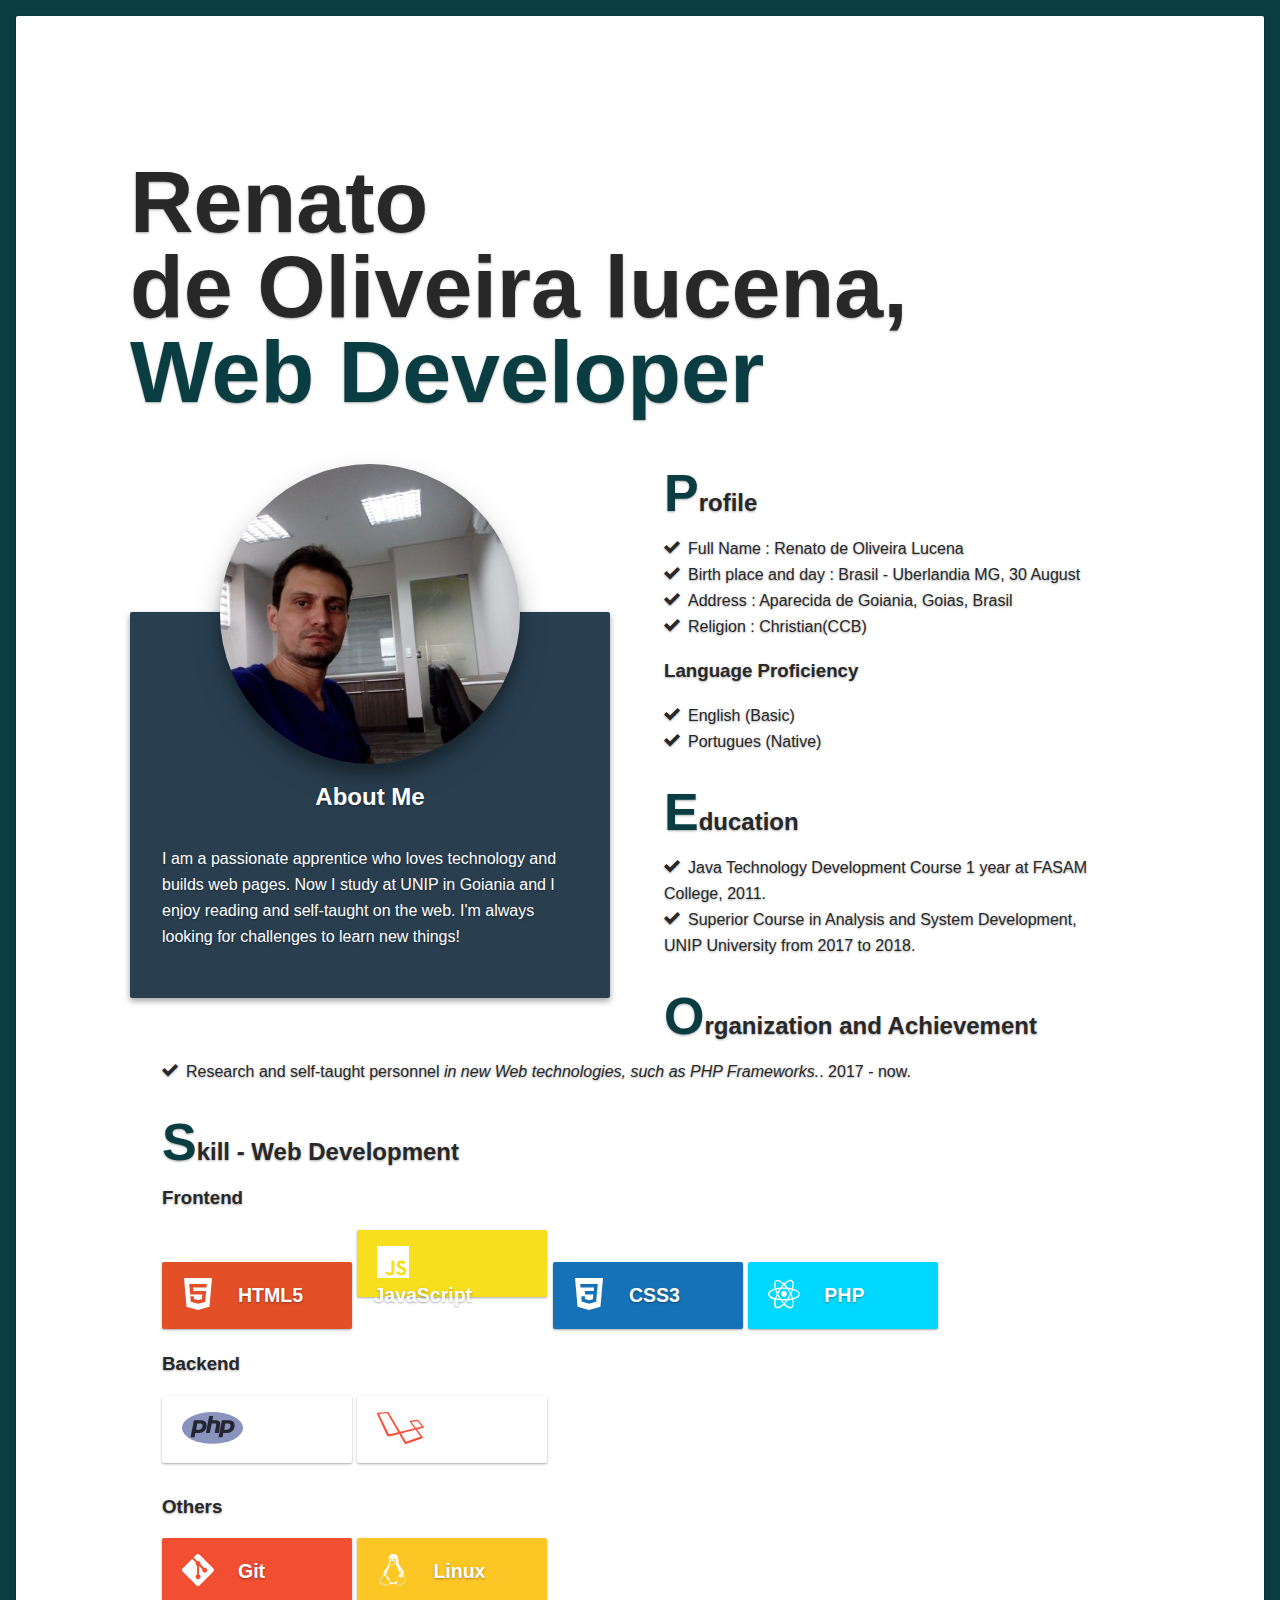
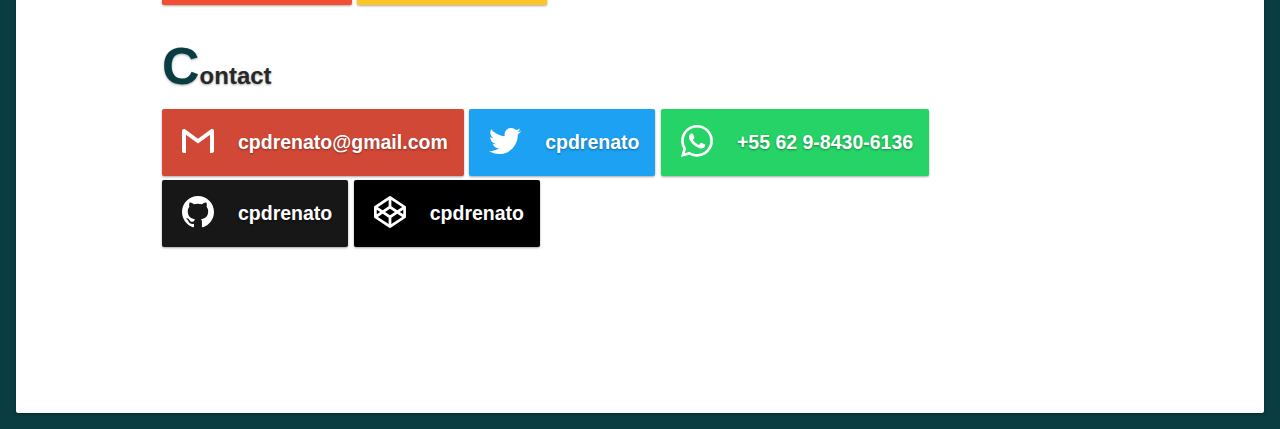
==== cv/index.html @ c7847b15 "cv" ====
<!DOCTYPE html>
<html>

  <head>
    <meta charset="utf-8">
    <meta name="viewport"
      content="width=device-width, initial-scale=1.0">
    <title>Renato de Oliveira Lucena</title>
    <link rel="stylesheet"
      href="style/style.css">
    <link rel="stylesheet"
      href="style/ceklis.css">
  </head>

  <body>

    <header>
      <h1>Renato</h1>
      <h1>de Oliveira lucena,</h1>
      <h1>Web Developer</h1>
    </header>

    <main>
      <div class="kiri">
        <img src="images/pic.jpg"
          alt="Agung TA's Picture">
        <h2>About Me</h2>
        <p>I am a passionate apprentice who loves technology and builds web pages. Now I study at UNIP in Goiania and I enjoy reading and self-taught on the web. I'm always looking for challenges to learn new things!
</p>

      </div>

      <div class="kanan">

        <div class="profil">
          <h2>Profile</h2>

          <ul>
            <li><span class="icon-checkmark"></span>Full Name : Renato de Oliveira Lucena</li>
            <li><span class="icon-checkmark"></span>Birth place and day : Brasil - Uberlandia MG, 30 August</li>
            <li><span class="icon-checkmark"></span>Address : Aparecida de Goiania, Goias, Brasil</li>
            <li><span class="icon-checkmark"></span>Religion : Christian(CCB)</li>
          </ul>

          <h3>Language Proficiency</h3>
          <ul>
            <li><span class="icon-checkmark"></span>English (Basic)</li>
            <li><span class="icon-checkmark"></span>Portugues (Native)</li>
            
          </ul>
        </div>

        <div class="pendidikan">

          <h2>Education</h2>

          <ul>
            <li><span class="icon-checkmark"></span>Java Technology Development Course 1 year at FASAM College, 2011.</li>
            <li><span class="icon-checkmark"></span>Superior Course in Analysis and System Development, UNIP University from 2017 to 2018.</li>
           <!-- <li><span class="icon-checkmark"></span>Bachelor  Informatika, Universitas ----. 2015 - now.</li>-->
          </ul>

        </div>

        <div class="orgAchv">
          <h2>Organization and Achievement</h2>

          <ul>
            <li><span class="icon-checkmark"></span>Research and self-taught personnel  <i>in new Web technologies, such as PHP Frameworks.</i>. 2017 - now.</li>
            
          </ul>

        </div>

        <div class="skill">

          <h2>Skill - Web Development</h2>

          <h3>Frontend</h3>
          <ul>
            <li style="background-color:#E34F26"><svg viewBox="0 0 14 16"
                xmlns="http://www.w3.org/2000/svg"
                fill-rule="evenodd"
                clip-rule="evenodd"
                stroke-linejoin="round"
                stroke-miterlimit="1.414"><path d="M0 0h14l-1.273 14.375L6.984 16l-5.71-1.625L0 0zm4.687 6.5l-.155-1.812 6.706.002.154-1.748-8.784-.002.465 5.34h6.084l-.217 2.284L7 11.1l-1.97-.54-.125-1.406h-1.74l.22 2.78L7 12.9l3.586-.962.496-5.438H4.687z"/></svg>
              <h2>HTML5</h2></li>
            <li style="background-color:#F7DF1E"><svg width="16"
                height="16"
                viewBox="0 0 16 16"
                xmlns="http://www.w3.org/2000/svg"><path d="M0 0h16v16H0V0zm14.69 12.184c-.117-.73-.593-1.343-2.003-1.915-.49-.23-1.035-.39-1.198-.76-.06-.22-.07-.34-.03-.47.1-.43.61-.56 1.01-.44.26.08.5.28.65.6.69-.45.69-.45 1.17-.75-.18-.28-.27-.4-.39-.52-.42-.47-.98-.71-1.89-.69l-.47.06c-.45.11-.88.35-1.14.67-.76.86-.54 2.36.38 2.98.91.68 2.24.83 2.41 1.47.16.78-.58 1.03-1.31.94-.54-.12-.84-.39-1.17-.89l-1.22.7c.14.32.3.46.54.74 1.16 1.17 4.06 1.11 4.58-.67.02-.06.16-.47.05-1.1zM8.7 7.354H7.202c0 1.292-.006 2.576-.006 3.87 0 .822.042 1.576-.092 1.807-.22.46-.786.4-1.044.32-.264-.13-.398-.31-.553-.57-.042-.07-.074-.13-.085-.13l-1.217.75c.203.42.5.78.883 1.01.57.34 1.336.45 2.138.27.522-.15.972-.46 1.207-.94.34-.62.268-1.38.265-2.23.008-1.37 0-2.74 0-4.12z" fill-rule="evenodd"/></svg>
              <h2>JavaScript</h2></li>
            <li style="background-color:#1572b6"><svg xmlns="http://www.w3.org/2000/svg"
                width="16"
                height="16"
                viewBox="0 0 16 16"><path fill-rule="evenodd" d="M1 0h14l-1.273 14.375L7.984 16l-5.71-1.625L1 0zm11.393 2.942L3.608 2.94l.142 1.748 6.75.001-.17 1.811H5.903l.159 1.716h4.122l-.244 2.348L8 11.1l-1.97-.539-.125-1.407h-1.74l.194 2.57L8 12.859l3.582-1.02.811-8.897z"/></svg>
              <h2>CSS3</h2></li>
            <li style="background-color:#00D8FF"><svg viewBox="0 0 16 16"
                xmlns="http://www.w3.org/2000/svg"
                fill-rule="evenodd"
                clip-rule="evenodd"
                stroke-linejoin="round"
                stroke-miterlimit="1.414"><path d="M8.007 2.65l.007-.008c.333-.32.685-.62 1.062-.887.148-.105.3-.205.457-.3.136-.08.275-.155.417-.224.11-.05.22-.1.333-.14.1-.04.205-.07.31-.1.16-.04.322-.08.487-.09h.182c.047 0 .094 0 .14.01.1.01.2.03.297.06.08.03.16.06.24.1.05.03.09.06.14.09.08.06.15.12.21.19.05.07.11.13.15.2.1.16.18.33.24.5.02.05.03.1.05.16.02.07.03.14.05.21.02.09.03.18.05.27l.03.34c.01.14.01.29.01.44 0 .19-.01.38-.03.57-.03.24-.06.47-.1.7-.03.14-.05.28-.08.42l-.06.24.13.04c.24.07.47.15.71.24.18.07.37.15.55.24.16.08.32.16.47.25.17.1.33.2.48.32.13.1.26.21.38.32.09.09.17.18.25.28.06.08.12.17.17.26.07.13.12.26.16.4.02.08.03.17.03.26 0 .05 0 .11-.01.17-.01.09-.03.19-.06.28-.02.09-.06.17-.1.25-.09.17-.2.33-.33.48-.04.05-.08.09-.12.13-.06.06-.11.11-.17.16-.07.06-.15.13-.23.18-.1.08-.2.15-.3.21-.13.09-.27.17-.41.24-.18.09-.35.18-.53.26-.18.08-.36.15-.55.22-.16.06-.32.11-.48.16l-.05.02c.02.08.04.16.05.24.02.12.05.24.07.36.04.24.08.49.1.73.01.19.02.38.02.56 0 .15-.01.3-.02.44-.01.12-.02.23-.04.35-.02.09-.03.19-.05.28l-.06.22c-.04.12-.09.25-.14.37-.05.09-.1.19-.16.28-.06.09-.13.17-.21.25-.09.09-.19.16-.29.22-.08.04-.17.08-.25.1-.14.04-.28.06-.42.068-.19.006-.38-.02-.57-.06-.12-.027-.23-.06-.34-.1-.13-.04-.25-.094-.37-.15-.15-.066-.29-.14-.43-.22-.16-.09-.32-.19-.47-.3-.39-.27-.76-.58-1.1-.91l-.08.07c-.16.15-.32.29-.48.43-.17.13-.34.26-.52.39-.16.11-.32.21-.49.31-.16.09-.33.17-.49.24-.12.05-.24.1-.36.14-.12.036-.23.07-.35.09-.19.04-.37.06-.56.056-.15 0-.3-.02-.44-.07-.09-.024-.18-.06-.26-.11-.06-.03-.11-.07-.16-.11-.04-.03-.07-.06-.1-.09-.03-.02-.05-.04-.07-.07-.14-.15-.25-.32-.33-.51l-.03-.09c-.01-.04-.03-.08-.04-.11-.02-.05-.03-.11-.05-.16-.02-.07-.03-.13-.05-.2-.02-.09-.04-.174-.05-.263-.01-.11-.03-.23-.03-.34-.01-.15-.01-.29-.01-.44 0-.19.01-.38.03-.56.02-.24.06-.47.1-.71l.12-.57-.2-.06c-.24-.073-.47-.16-.7-.25-.16-.06-.31-.13-.47-.21-.14-.07-.28-.14-.42-.23-.18-.1-.347-.21-.508-.33-.13-.1-.26-.21-.39-.33C.56 9.2.47 9.1.39 9 .32 8.91.257 8.817.2 8.718c-.05-.09-.09-.186-.126-.284C.064 8.39.05 8.344.04 8.3.015 8.208.002 8.113 0 8.018c0-.06.002-.12.008-.178.006-.044.013-.09.023-.133L.06 7.6c.064-.21.175-.406.31-.58.018-.026.037-.05.057-.074.026-.032.053-.063.08-.093.038-.042.077-.082.118-.122l.17-.15c.075-.06.15-.12.228-.18.1-.07.204-.14.31-.21.13-.08.266-.16.404-.23.176-.09.356-.17.54-.25.33-.14.668-.25 1.012-.35l.08-.02c-.05-.21-.1-.42-.14-.63-.04-.22-.08-.45-.1-.68-.02-.18-.03-.36-.04-.55-.01-.14 0-.29 0-.44 0-.11.01-.22.03-.33.01-.09.02-.18.04-.27.01-.07.03-.14.05-.21.01-.05.03-.11.05-.16l.04-.1c.01-.03.02-.06.04-.09.08-.18.18-.36.32-.51.03-.03.06-.06.1-.09.03-.03.06-.05.09-.08.04-.03.09-.06.14-.09.08-.04.16-.08.25-.1.1-.03.2-.05.3-.06.03 0 .06-.01.09-.01h.15l.11.01c.16.02.32.05.48.09.1.03.21.06.31.1.11.04.21.09.32.14.16.08.31.16.46.25.16.1.32.2.48.31.18.13.36.27.54.42.14.12.27.24.41.36l.09.09zm4.007 8.198c-.117.027-.235.053-.353.076-.27.055-.54.102-.81.142-.29.042-.58.077-.88.105-.04.01-.08.01-.12.02-.18.27-.38.54-.58.79-.21.28-.43.55-.66.8l-.1.11c.3.29.61.56.95.8.14.1.28.19.42.28.12.08.25.14.38.21.11.05.22.1.34.14.09.03.18.06.28.08.08.02.16.04.24.04.07.01.14.01.2.01.1 0 .21-.02.3-.06l.08-.04c.06-.03.11-.08.15-.13.06-.07.11-.15.16-.23.02-.02.03-.05.05-.08l.05-.12c.02-.05.04-.1.05-.16.02-.07.04-.13.05-.2.02-.09.03-.18.05-.27.02-.09.02-.19.03-.29.01-.22.01-.44-.01-.66-.01-.21-.04-.43-.07-.64-.03-.17-.06-.35-.1-.52l-.04-.17zm-7.993.03l-.06.29c-.07.332-.12.668-.15 1.007-.02.224-.02.45-.02.674.01.09.01.19.02.29.01.09.03.17.04.26.01.06.03.13.04.19.02.05.03.1.05.15.02.04.03.08.05.12l.05.09c.01.02.02.04.04.06l.03.05.03.04c.06.08.12.15.21.2l.06.03c.05.02.09.04.14.05.07.01.13.02.2.02s.14 0 .2-.01c.08-.01.16-.03.24-.04.1-.02.19-.05.28-.08.11-.04.21-.08.32-.13.15-.07.29-.14.42-.22.15-.09.3-.19.45-.29.15-.11.3-.22.44-.34.09-.07.17-.14.26-.22.07-.07.15-.13.22-.2l.03-.03-.17-.19c-.23-.26-.45-.53-.67-.8-.18-.23-.36-.47-.53-.71h-.06c-.31-.03-.62-.06-.92-.1-.28-.04-.56-.09-.84-.14l-.33-.07zm4.95.362c-.3.014-.61.02-.92.022-.29 0-.58-.004-.88-.015l-.1-.003.21.262c.2.246.4.486.61.72.05.057.1.114.16.17l.08-.09c.21-.237.41-.483.61-.735.08-.1.17-.21.25-.33zm.5-5.762c-.31-.024-.63-.04-.95-.048-.15-.004-.3-.006-.46-.007h-.07c-.15 0-.29.002-.44.006-.33 0-.66.02-.99.04-.19.28-.37.56-.55.85-.2.33-.39.67-.57 1.01-.11.21-.22.43-.33.65.12.24.24.48.37.71.19.35.39.69.59 1.03.17.26.34.53.51.78l.6.03c.29.01.57.01.86.01.49 0 .98-.02 1.46-.05.17-.25.33-.51.49-.76.35-.58.68-1.17.97-1.78-.1-.21-.2-.41-.31-.61-.14-.27-.29-.53-.44-.78-.21-.36-.43-.72-.67-1.07l-.04-.06zm-4.74 3.33c-.07.18-.15.366-.22.55-.11.285-.21.572-.3.86.17.04.35.072.52.102.25.044.51.08.76.112.07.01.14.017.21.024-.11-.173-.22-.348-.32-.524-.22-.368-.43-.744-.63-1.125zm6.57-.026c-.1.197-.21.39-.31.585-.12.216-.24.43-.37.644-.08.15-.17.29-.26.44l.15-.02c.25-.03.5-.07.74-.11.2-.03.41-.07.61-.12-.08-.27-.18-.54-.29-.81-.07-.2-.16-.4-.24-.59zm-7.74-2.8l-.22.066c-.24.075-.49.16-.72.258-.14.058-.28.12-.42.19-.15.073-.29.152-.44.24-.12.075-.25.158-.36.248-.09.066-.17.136-.25.212-.07.063-.13.13-.19.2-.04.055-.08.11-.12.17-.03.05-.06.1-.08.154-.03.073-.05.15-.05.23v.06c0 .088.03.176.06.257l.02.043.03.052.04.07.06.085.08.096c.03.04.07.078.1.115.05.046.09.09.14.134.06.05.11.097.17.143.08.06.16.12.24.176.1.07.2.14.31.2.14.08.28.15.42.22.17.08.35.16.52.23.16.06.31.12.46.16l.23.07.21-.63c.13-.35.26-.69.41-1.03l.18-.38-.17-.38c-.15-.34-.29-.7-.42-1.05-.07-.19-.14-.39-.2-.59zm8.91.01c-.05.172-.11.343-.17.513-.12.358-.26.712-.42 1.06l-.19.425.24.52c.15.325.28.654.4.987.07.172.13.346.18.52l.12-.036c.14-.04.27-.08.4-.13.27-.09.53-.2.78-.33.16-.07.31-.16.45-.25.13-.07.25-.16.37-.25.09-.06.17-.13.25-.21.07-.06.14-.14.2-.21.05-.05.09-.11.13-.17.03-.05.06-.1.08-.15.04-.07.06-.15.06-.24.01-.02.01-.04 0-.07 0-.05-.01-.11-.03-.16-.02-.07-.05-.13-.09-.19l-.03-.06-.05-.07c-.02-.03-.05-.06-.07-.09-.03-.03-.06-.07-.1-.11-.04-.04-.09-.08-.13-.12-.06-.05-.12-.1-.19-.15-.07-.06-.15-.11-.22-.16-.1-.07-.2-.13-.31-.19-.13-.07-.27-.14-.41-.2-.16-.08-.33-.14-.5-.21-.23-.09-.47-.16-.71-.23zM8 6.56c.79 0 1.43.64 1.43 1.43 0 .787-.64 1.427-1.43 1.427-.79 0-1.43-.64-1.43-1.428 0-.79.64-1.43 1.43-1.43zm2.336-.99c.176.274.345.554.508.837.15.262.298.527.44.795.085-.202.167-.406.245-.612.09-.253.18-.508.26-.766-.17-.04-.34-.075-.52-.107-.32-.06-.63-.108-.95-.148zm-4.67-.003c-.145.018-.288.038-.432.06-.245.037-.49.08-.733.13-.09.018-.19.038-.28.06.09.275.18.548.28.817.07.19.15.38.23.567.18-.34.37-.69.57-1.02.13-.2.25-.41.38-.61zm6.313-.402l.03-.133c.04-.174.07-.348.1-.524.04-.228.06-.46.08-.69.01-.225.02-.452.01-.678-.01-.102-.01-.205-.03-.306-.01-.09-.03-.177-.04-.264-.02-.068-.03-.135-.05-.2-.02-.05-.03-.1-.05-.15L12 2.104l-.037-.078c-.013-.024-.025-.048-.04-.07-.01-.02-.022-.04-.035-.058-.01-.013-.018-.027-.027-.04-.05-.08-.13-.15-.21-.2-.02-.017-.05-.03-.08-.04-.07-.03-.15-.044-.23-.05-.02 0-.04 0-.06-.002h-.02c-.02 0-.04 0-.07.003-.06 0-.12.01-.18.02-.07.01-.15.03-.22.05l-.27.09c-.1.04-.2.09-.31.14-.13.06-.25.14-.38.21-.13.08-.27.17-.4.27-.32.23-.62.49-.91.77l.13.14c.26.28.5.57.73.87.17.21.33.44.49.66l.41.04c.3.03.6.08.9.13.28.04.56.1.83.16zM7.53 3.137c-.015-.013-.03-.026-.043-.04-.13-.12-.262-.24-.4-.354-.15-.127-.307-.25-.468-.365-.15-.102-.29-.198-.44-.288-.13-.078-.27-.15-.4-.217-.1-.047-.2-.09-.3-.13-.09-.034-.19-.064-.28-.09-.07-.02-.14-.034-.21-.047-.07-.01-.13-.018-.19-.022l-.07-.002h-.01c-.02 0-.04 0-.06.002-.1.005-.2.023-.29.062-.03.013-.06.028-.09.046-.06.037-.11.084-.15.135-.06.07-.11.147-.15.228l-.04.084c-.02.03-.03.07-.04.11-.02.05-.04.09-.05.14-.01.06-.03.13-.04.19-.01.08-.03.16-.04.25-.01.09-.02.19-.02.29-.01.22 0 .44.01.66.02.34.08.68.15 1.02.02.11.05.22.07.33.1-.03.21-.05.31-.07.24-.05.49-.1.74-.13.27-.05.55-.08.82-.11l.25-.03c.16-.23.33-.45.5-.67.22-.28.45-.56.69-.82l.18-.2zm.478.488l-.163.18c-.214.24-.42.486-.618.738l-.17.22c.124-.007.247-.012.37-.015.16-.005.32-.007.48-.008h.116c.144 0 .288.002.432.005.165.004.33.01.494.017l-.16-.2c-.21-.272-.43-.538-.66-.794L8 3.625z"/></svg>
              <h2>PHP</h2></li>
            

          </ul>

          <h3>Backend</h3>
          <ul>
            <li><img src="images/php.svg"
                alt="Express"></li>
                <li><img src="images/laravel-1.svg"
                alt="MongoDB"></li>
            
          </ul>

          <h3>Others</h3>
          <ul>
            <li style="background-color:#F14E32"><svg viewBox="0 0 16 16"
                xmlns="http://www.w3.org/2000/svg"
                fill-rule="evenodd"
                clip-rule="evenodd"
                stroke-linejoin="round"
                stroke-miterlimit="1.414"><path d="M15.698 7.287L8.708.302C8.305-.1 7.652-.1 7.248.302L5.8 1.752l1.84 1.84c.43-.144.92-.047 1.26.294.344.343.44.838.292 1.267l1.774 1.773c.43-.148.925-.052 1.268.29.48.48.48 1.256 0 1.735-.48.48-1.256.48-1.735 0-.36-.36-.45-.89-.27-1.33L8.57 5.97v4.352c.117.057.227.134.325.23.475.48.475 1.255 0 1.734-.48.48-1.26.48-1.74 0s-.48-1.254 0-1.733c.12-.12.257-.21.403-.27V5.89c-.145-.06-.282-.148-.4-.267-.363-.363-.45-.895-.264-1.34l-1.81-1.816L.29 7.254c-.4.404-.4 1.056 0 1.46l6.992 6.984c.402.403 1.055.403 1.458 0l6.958-6.953c.403-.402.403-1.055 0-1.458" fill-rule="nonzero"/></svg>
              <h2>Git</h2></li>
            <li style="background-color: #FCC624">

              <svg xmlns="http://www.w3.org/2000/svg"
                viewBox="0 0 16 16"><path d="M8.337 0c-.103 0-.21.005-.32.014-2.818.222-2.07 3.205-2.112 4.199-.052.728-.2 1.303-.701 2.014-.59.7-1.418 1.833-1.81 3.013-.186.555-.274 1.123-.192 1.66-.026.023-.051.046-.074.09-.173.178-.3.4-.442.559-.133.133-.323.178-.531.267-.208.09-.438.179-.576.454a.89.89 0 0 0-.088.4c0 .133.019.268.037.357.038.267.077.487.025.647-.165.453-.186.764-.07.99.116.223.357.312.627.4.54.134 1.273.09 1.85.4.617.312 1.244.447 1.744.313a1.18 1.18 0 0 0 .806-.63c.391-.002.82-.179 1.506-.223.466-.038 1.05.177 1.719.133.017.089.042.133.076.222l.002.002c.26.52.742.755 1.256.715.514-.04 1.061-.357 1.504-.871.421-.51 1.122-.722 1.586-1.002.232-.133.419-.312.433-.568.015-.267-.133-.541-.476-.918v-.065l-.002-.002c-.113-.133-.167-.356-.225-.617-.057-.267-.121-.524-.328-.697h-.002c-.04-.036-.083-.045-.125-.09a.252.252 0 0 0-.127-.043c.287-.852.175-1.7-.115-2.463-.356-.94-.977-1.758-1.451-2.322-.53-.67-1.05-1.305-1.04-2.246.017-1.434.157-4.088-2.364-4.092zm.353 2.27h.008c.143 0 .265.041.39.132.128.09.22.222.293.356.07.172.105.306.11.482 0-.013.004-.026.004-.039v.069a.05.05 0 0 1-.002-.014L9.49 3.24a1.184 1.184 0 0 1-.1.471.633.633 0 0 1-.142.223c-.02-.01-.038-.02-.059-.028-.07-.03-.133-.043-.19-.088a.86.86 0 0 0-.146-.045c.033-.039.097-.088.121-.132a.779.779 0 0 0 .059-.268v-.012a.803.803 0 0 0-.04-.267c-.03-.09-.067-.134-.122-.223-.056-.044-.111-.088-.178-.088h-.01c-.062 0-.117.02-.174.088a.542.542 0 0 0-.138.223.788.788 0 0 0-.059.267v.012a1.44 1.44 0 0 0 .012.178c-.128-.045-.291-.09-.404-.135a1.102 1.102 0 0 1-.012-.133V3.27a1.189 1.189 0 0 1 .1-.512.73.73 0 0 1 .287-.356.653.653 0 0 1 .394-.132zm-1.975.039h.024c.095 0 .18.032.267.09a.918.918 0 0 1 .229.31c.06.133.093.267.102.445v.002c.004.09.003.134-.002.178v.053c-.02.005-.037.012-.055.017-.102.036-.183.089-.262.133a.725.725 0 0 0 .002-.178v-.01c-.008-.088-.026-.133-.055-.222a.41.41 0 0 0-.11-.178.17.17 0 0 0-.122-.043h-.014c-.048.004-.087.027-.125.088a.358.358 0 0 0-.08.18.651.651 0 0 0-.015.22v.01c.008.09.025.134.054.223.03.089.064.133.11.178a.224.224 0 0 0 .023.017c-.047.037-.078.046-.117.09-.025.018-.054.04-.088.045a1.804 1.804 0 0 1-.184-.268 1.182 1.182 0 0 1-.103-.445 1.157 1.157 0 0 1 .053-.445.945.945 0 0 1 .19-.356c.085-.089.173-.134.278-.134zm.914 1.138c.221 0 .488.043.81.266.196.133.349.179.702.312h.002c.17.09.27.177.319.266v-.088a.38.38 0 0 1 .01.313c-.082.207-.344.429-.71.562v.002c-.178.09-.334.222-.517.31-.184.09-.392.195-.674.178a.758.758 0 0 1-.299-.045 2.364 2.364 0 0 1-.215-.132c-.13-.09-.242-.222-.408-.31v-.003h-.002c-.267-.164-.411-.341-.457-.474-.046-.178-.003-.312.129-.4.149-.09.253-.18.322-.224.069-.049.095-.067.117-.087h.002V3.89c.112-.134.29-.312.559-.4.092-.024.195-.043.31-.044zm1.866 1.428c.24.945.799 2.317 1.158 2.982.191.356.57 1.106.734 2.016.104-.003.22.012.342.043.43-1.114-.364-2.311-.726-2.644-.147-.134-.155-.223-.082-.223.393.356.91 1.048 1.097 1.838.086.356.106.736.014 1.113.045.019.09.04.137.045.688.356.942.626.82 1.025v-.029c-.04-.002-.08 0-.12 0h-.009c.1-.311-.122-.55-.711-.816-.61-.267-1.097-.224-1.18.31-.005.029-.008.045-.011.09-.046.016-.093.035-.14.043-.286.178-.441.446-.528.791-.087.356-.113.771-.137 1.246v.002c-.015.222-.114.558-.213.9-1 .715-2.387 1.026-3.566.223a1.723 1.723 0 0 0-.268-.355.95.95 0 0 0-.184-.223c.121 0 .226-.02.31-.045a.409.409 0 0 0 .21-.223c.072-.178 0-.464-.23-.775s-.62-.663-1.192-1.014c-.42-.267-.657-.58-.767-.931-.11-.356-.095-.723-.01-1.096.163-.714.582-1.407.85-1.842.071-.044.024.09-.272.649-.265.501-.761 1.665-.082 2.57a5.408 5.408 0 0 1 .432-1.918c.376-.852 1.162-2.336 1.224-3.512.032.024.144.09.193.135.145.089.253.222.393.31.14.134.318.223.584.223.026.002.05.004.074.004.274 0 .486-.089.664-.178.194-.089.348-.223.494-.267H8.8c.31-.09.556-.268.696-.467zm1.457 5.973c.025.4.229.83.588.918.392.089.956-.222 1.195-.51l.14-.006c.21-.005.385.007.565.178l.002.002c.138.133.203.354.26.584.057.267.102.52.273.71.324.352.43.605.424.76l.002-.004v.012l-.002-.008c-.01.175-.124.265-.332.397-.42.267-1.164.474-1.639 1.047-.412.492-.914.76-1.357.795-.443.035-.825-.134-1.05-.6l-.003-.002c-.14-.267-.08-.683.037-1.127.118-.445.286-.897.309-1.265.024-.476.051-.89.13-1.21.08-.31.205-.531.427-.656l.03-.015zm-7.21.033h.007a.68.68 0 0 1 .105.008c.251.037.47.223.682.502l.607 1.109.002.002c.162.356.503.71.793 1.092.289.398.513.754.486 1.047v.004c-.038.495-.32.765-.75.863-.43.089-1.014.001-1.597-.31-.645-.357-1.412-.312-1.905-.401-.246-.044-.408-.134-.482-.268-.074-.133-.075-.4.082-.82v-.002l.002-.002c.078-.222.02-.502-.018-.746-.037-.267-.056-.472.028-.627.107-.222.265-.266.46-.355.196-.09.427-.135.61-.313h.002v-.002c.17-.178.297-.4.445-.558.126-.134.253-.223.442-.223zm4.773-6.05c-.29.134-.63.356-.992.356s-.647-.177-.853-.31c-.103-.09-.186-.179-.249-.223-.109-.09-.096-.223-.05-.223.074.01.086.09.133.134.064.044.144.133.241.222.194.134.453.311.778.311.323 0 .701-.177.932-.31.13-.09.297-.223.432-.312.104-.09.1-.178.186-.178.086.01.023.089-.098.222-.12.09-.307.223-.46.312zm-.722-1.056V3.76c-.004-.013.009-.028.02-.034.05-.028.12-.018.173.003.042 0 .107.045.1.09-.004.032-.056.044-.09.044-.036 0-.061-.028-.093-.045-.036-.012-.098-.006-.11-.044zm-.367 0c-.013.038-.075.032-.11.044-.032.017-.058.045-.093.045-.034 0-.087-.012-.091-.045-.006-.044.059-.089.1-.089.054-.02.123-.031.173-.003.012.006.024.02.02.034v.014z"/></svg>

              <h2>Linux</h2>
            </li>
            
          </ul>

        </div>

        <div class="kontak">
          <h2>Contact</h2>
          <ul>

            <a href="mailto:cpdrenato@gmail.com"
              target="_blank">
              <li style="background-color:#D14836"><svg width="16"
                  height="16"
                  viewBox="0 0 16 16"
                  xmlns="http://www.w3.org/2000/svg"><path d="M16 3v10c0 .567-.433 1-1 1h-1V4.925L8 9.233 2 4.925V14H1c-.567 0-1-.433-1-1V3c0-.283.108-.533.287-.712C.467 2.107.718 2 1 2h.333L8 6.833 14.667 2H15c.283 0 .533.108.713.288.179.179.287.429.287.712z" fill-rule="evenodd"/></svg>
                <h2>cpdrenato@gmail.com</h2></li>
            </a>

         <!--   <a href="https://fb.me/....."
              target="_blank">
              <li style="background-color:#3B5998"><svg viewBox="0 0 16 16"
                  xmlns="http://www.w3.org/2000/svg"
                  fill-rule="evenodd"
                  clip-rule="evenodd"
                  stroke-linejoin="round"
                  stroke-miterlimit="1.414"><path d="M15.117 0H.883C.395 0 0 .395 0 .883v14.234c0 .488.395.883.883.883h7.663V9.804H6.46V7.39h2.086V5.607c0-2.066 1.262-3.19 3.106-3.19.883 0 1.642.064 1.863.094v2.16h-1.28c-1 0-1.195.48-1.195 1.18v1.54h2.39l-.31 2.42h-2.08V16h4.077c.488 0 .883-.395.883-.883V.883C16 .395 15.605 0 15.117 0" fill-rule="nonzero"/></svg>
                <h2>Renato Lucena</h2></li>
            </a>-->

            <a href="https://twitter.com/cpdrenato"
              target="_blank">
              <li style="background-color:#1DA1F2"><svg viewBox="0 0 16 16"
                  xmlns="http://www.w3.org/2000/svg"
                  fill-rule="evenodd"
                  clip-rule="evenodd"
                  stroke-linejoin="round"
                  stroke-miterlimit="1.414"><path d="M16 3.038c-.59.26-1.22.437-1.885.517.677-.407 1.198-1.05 1.443-1.816-.634.37-1.337.64-2.085.79-.598-.64-1.45-1.04-2.396-1.04-1.812 0-3.282 1.47-3.282 3.28 0 .26.03.51.085.75-2.728-.13-5.147-1.44-6.766-3.42C.83 2.58.67 3.14.67 3.75c0 1.14.58 2.143 1.46 2.732-.538-.017-1.045-.165-1.487-.41v.04c0 1.59 1.13 2.918 2.633 3.22-.276.074-.566.114-.865.114-.21 0-.41-.02-.61-.058.42 1.304 1.63 2.253 3.07 2.28-1.12.88-2.54 1.404-4.07 1.404-.26 0-.52-.015-.78-.045 1.46.93 3.18 1.474 5.04 1.474 6.04 0 9.34-5 9.34-9.33 0-.14 0-.28-.01-.42.64-.46 1.2-1.04 1.64-1.7z" fill-rule="nonzero"/></svg>
                <h2>cpdrenato</h2></li>
            </a>


            <a href="https://api.whatsapp.com/send?phone=5562984306136"
              target="_blank">
              <li style="background-color:#25D366"><svg viewBox="0 0 16 16"
                  xmlns="http://www.w3.org/2000/svg"
                  fill-rule="evenodd"
                  clip-rule="evenodd"
                  stroke-linejoin="round"
                  stroke-miterlimit="1.414"><path d="M11.665 9.588c-.2-.1-1.177-.578-1.36-.644-.182-.067-.315-.1-.448.1-.132.197-.514.643-.63.775-.116.13-.232.14-.43.05-.2-.1-.842-.31-1.602-.99-.592-.53-.99-1.18-1.107-1.38-.116-.2-.013-.31.087-.41.09-.09.2-.23.3-.35.098-.12.13-.2.198-.33.066-.14.033-.25-.017-.35-.05-.1-.448-1.08-.614-1.47-.16-.39-.325-.34-.448-.34-.115-.01-.248-.01-.38-.01-.134 0-.35.05-.532.24-.182.2-.696.68-.696 1.65s.713 1.91.812 2.05c.1.13 1.404 2.13 3.4 2.99.476.2.846.32 1.136.42.476.15.91.13 1.253.08.383-.06 1.178-.48 1.344-.95.17-.47.17-.86.12-.95-.05-.09-.18-.14-.38-.23M8.04 14.5h-.01c-1.18 0-2.35-.32-3.37-.92l-.24-.143-2.5.65.67-2.43-.16-.25c-.66-1.05-1.01-2.26-1.01-3.506 0-3.63 2.97-6.59 6.628-6.59 1.77 0 3.43.69 4.68 1.94 1.25 1.24 1.94 2.9 1.94 4.66-.003 3.63-2.973 6.59-6.623 6.59M13.68 2.3C12.16.83 10.16 0 8.03 0 3.642 0 .07 3.556.067 7.928c0 1.397.366 2.76 1.063 3.964L0 16l4.223-1.102c1.164.63 2.474.964 3.807.965h.004c4.39 0 7.964-3.557 7.966-7.93 0-2.117-.827-4.11-2.33-5.608"/></svg>
                <h2>+55 62 9-8430-6136</h2></li>
            </a>

            <a href="https://github.com/cpdrenato"
              target="_blank">

              <li style="background-color:#181717"><svg viewBox="0 0 16 16"
                  xmlns="http://www.w3.org/2000/svg"
                  fill-rule="evenodd"
                  clip-rule="evenodd"
                  stroke-linejoin="round"
                  stroke-miterlimit="1.414"><path d="M8 0C3.58 0 0 3.582 0 8c0 3.535 2.292 6.533 5.47 7.59.4.075.547-.172.547-.385 0-.19-.007-.693-.01-1.36-2.226.483-2.695-1.073-2.695-1.073-.364-.924-.89-1.17-.89-1.17-.725-.496.056-.486.056-.486.803.056 1.225.824 1.225.824.714 1.223 1.873.87 2.33.665.072-.517.278-.87.507-1.07-1.777-.2-3.644-.888-3.644-3.953 0-.873.31-1.587.823-2.147-.09-.202-.36-1.015.07-2.117 0 0 .67-.215 2.2.82.64-.178 1.32-.266 2-.27.68.004 1.36.092 2 .27 1.52-1.035 2.19-.82 2.19-.82.43 1.102.16 1.915.08 2.117.51.56.82 1.274.82 2.147 0 3.073-1.87 3.75-3.65 3.947.28.24.54.73.54 1.48 0 1.07-.01 1.93-.01 2.19 0 .21.14.46.55.38C13.71 14.53 16 11.53 16 8c0-4.418-3.582-8-8-8"/></svg>
                <h2>cpdrenato</h2></li>
            </a>

           


            <a href="https://codepen.io/cpdrenato"
              target="_blank">
              <li style="background-color: #000">
                <svg viewBox="0 0 16 16"
                  xmlns="http://www.w3.org/2000/svg"
                  fill-rule="evenodd"
                  clip-rule="evenodd"
                  stroke-linejoin="round"
                  stroke-miterlimit="1.414"><path d="M15.988 5.443c-.004-.02-.007-.04-.012-.058l-.01-.033c-.006-.017-.012-.034-.02-.05-.003-.012-.01-.023-.014-.034l-.023-.045-.02-.032-.03-.04-.03-.03-.04-.03-.03-.02-.04-.03-.03-.02-.01-.01L8.38.12c-.23-.154-.53-.154-.76 0L.302 4.99.292 5l-.03.023-.04.032-.025.027-.034.037-.024.03-.03.04c-.01.01-.02.02-.02.03l-.03.04-.01.04c-.01.01-.01.03-.02.05l-.01.03c-.01.02-.01.04-.01.06v.03C0 5.5 0 5.53 0 5.56v4.875c0 .03.002.06.006.09l.007.03c.003.02.006.04.013.058l.01.033c.006.018.01.035.018.05l.015.033c0 .01.01.03.02.04l.02.03c.01.01.02.03.03.04l.02.03.03.03c.01.01.01.02.02.02l.04.03.03.02.01.01 7.31 4.88c.11.08.25.11.38.11s.26-.04.38-.12L15.68 11l.01-.01.03-.022.04-.03.03-.026.035-.037.024-.03.03-.04.02-.032.02-.046.01-.036.02-.05.01-.03.02-.05v-5c0-.03 0-.06-.01-.09l-.01-.03zM8 9.626L5.568 8 8 6.374 10.432 8 8 9.626zM7.312 5.18l-2.98 1.993-2.406-1.61 5.386-3.59V5.18zM3.095 8l-1.72 1.15v-2.3L3.095 8zm1.237.828l2.98 1.993v3.21l-5.386-3.59 2.406-1.61zm4.355 1.993l2.98-1.99 2.407 1.61-5.387 3.59v-3.2zM12.905 8l1.72-1.15v2.3L12.905 8zm-1.237-.827L8.688 5.18V1.97l5.386 3.59-2.406 1.61z" fill-rule="nonzero"/></svg>
                <h2>cpdrenato</h2>
              </li>
            </a>

          </ul>

        </div>

      </div>

    </main>

  </body>

</html>
---- cv/style/style.css ----
html {
  /*give border*/
  padding         : 16px;
  background-color: rgb(10, 61, 65);
}

body {
  background-color      : #fff;
  color                 : #282828;
  text-rendering        : optimizeLegibility;
  -webkit-font-smoothing: antialiased;
  font-smooth           : always;
  line-height           : 26px;
  margin                : 0;
  padding               : 114px;
  box-sizing            : border-box;

  box-shadow            : 0 1px 3px rgba(0,0,0,0.12), 0 1px 2px rgba(0,0,0,0.24);
  border-radius         : 2px;

  /*make effect on text so looks sharp/embossed*/
  text-shadow           : 0 1px 3px rgba(0,0,0,0.12), 0 1px 2px rgba(0,0,0,0.24);

}

* {
  font-family: -apple-system, BlinkMacSystemFont, 'Segoe UI', Roboto, Oxygen, Ubuntu, Cantarell, 'Open Sans', 'Helvetica Neue', sans-serif;
}

/*scroll*/
::-webkit-scrollbar {
  width     : 8px;
  background: #fff;
}

::-webkit-scrollbar-thumb {
  background: #293f50;
}

/*hero*/
header h1 {
  font-size: 88px;
}

header h1:last-child {
  color: rgb(10, 61, 65);
}

/*each h2 on right had spacing to the top except the first (inside 'profil' class)*/
.kanan div > h2 {
  margin-top: 44px;
}

.profil h2 {
  margin-top: 4px !important;
}

/*make different first letter on h2*/
.kanan div > h2::first-letter {
  font-size: 52px;
  color    : rgb(10, 61, 65);
}

/*all direct div under main*/
main > div {
  padding: 32px;
}

/*left box ( 'about me' )*/
.kiri {
  width          : 416px;
  float          : left;
  margin         : 168px 54px 54px 0;

  background     : #293f50;
  color          : #fff;

  box-shadow     : 0 3px 6px rgba(0,0,0,0.16), 0 3px 6px rgba(0,0,0,0.23);
  border-radius  : 2px;

  display        : flex;
  flex-direction : column;
  justify-content: center;
  align-items    : center;

}

/*profile picture*/
.kiri img {
  border-radius: 50%;
  width        : 300px;
  margin-top   : -180px;
  box-shadow   : 0 14px 28px rgba(0,0,0,0.25), 0 10px 10px rgba(0,0,0,0.22);
}

/*hyperlink on social contact icon */
a {
  text-decoration: none;
}

/*overwrite default of list*/
ul {
  list-style  : none;
  padding-left: 0;
}

/*container of svg and img on skill and contact*/

.kontak li,
.skill ul li {
  box-sizing   : border-box;
  display      : inline-block;
  font-size    : 13px;
  height       : 67px;
  margin       : 0 1px 4px 0;
  padding      : 16px 12px;
  text-align   : left;
  width        : 190px;

  box-shadow   : 0 1px 3px rgba(0,0,0,0.12), 0 1px 2px rgba(0,0,0,0.24);
  border-radius: 2px;
}

.kontak li {
  width: auto;
}

/*svg and img on skill and contact*/
li img,
svg {
  float  : left;
  height : 2rem;
  margin : -0.5rem 0 0;
  padding: .5rem 1.25rem 0 .5rem;
  width  : 2rem;
}

li img {
  width: auto;
}

circle,
ellipse,
path {
  fill: #FFF;
}

/*text beside svg icon*/
li h2 {
  color  : #FFF;
  display: inline-block;
  margin : 4px;
}

/*check icon*/
span {
  font-size     : 1rem;
  opacity       : 1;
  padding-right : 8px;
  text-transform: uppercase;
}

/*responsive*/
@media screen and (max-width: 800px) {
  header h1 {
    font-size: 72px;
  }

  .kontak li h2 {
    display: none;
    margin : 0;
  }

  .kontak li svg {
    margin : 0;
    padding: 0;
    width  : 2rem;
  }

  .kontak li {
    width        : 67px;
    border-radius: 50%;
    padding      : 17px;
    cursor       : pointer;
    margin       : 6px;
  }

  .kontak ul,
  .skill ul {
    list-style     : none;
    width          : 100%;
    padding-left   : 0;
    display        : flex;
    justify-content: center;
    align-items    : center;
    flex-direction : row;
    flex-wrap      : wrap;
  }
}
@media screen and (max-width: 700px) {
  body {
    padding: 0;
  }

  header h1 {
    font-size: 32px;
  }

  main > div {
    padding: 24px;
  }

  header {
    padding: 18px;
  }

  .kanan div > h2 {
    text-align: center;
  }

  .kanan div > h2::first-letter {
    font-size: 36px;
  }

  .kiri {
    width        : auto;
    float        : none;
    margin       : 0;
    border-radius: 0;
  }

  .kiri img {
    width : 70vw;
    margin: 0;
  }

}
---- cv/style/ceklis.css ----
@font-face {
  font-family: 'icomoon';
  src:  url('fonts/icomoon.eot?76nys8');
  src:  url('fonts/icomoon.eot?76nys8#iefix') format('embedded-opentype'),
    url('fonts/icomoon.ttf?76nys8') format('truetype'),
    url('fonts/icomoon.woff?76nys8') format('woff'),
    url('fonts/icomoon.svg?76nys8#icomoon') format('svg');
  font-weight: normal;
  font-style: normal;
}

[class^="icon-"], [class*=" icon-"] {
  /* use !important to prevent issues with browser extensions that change fonts */
  font-family: 'icomoon' !important;
  speak: none;
  font-style: normal;
  font-weight: normal;
  font-variant: normal;
  text-transform: none;
  line-height: 1;

  /* Better Font Rendering =========== */
  -webkit-font-smoothing: antialiased;
  -moz-osx-font-smoothing: grayscale;
}

.icon-checkmark:before {
  content: "\ea10";
}
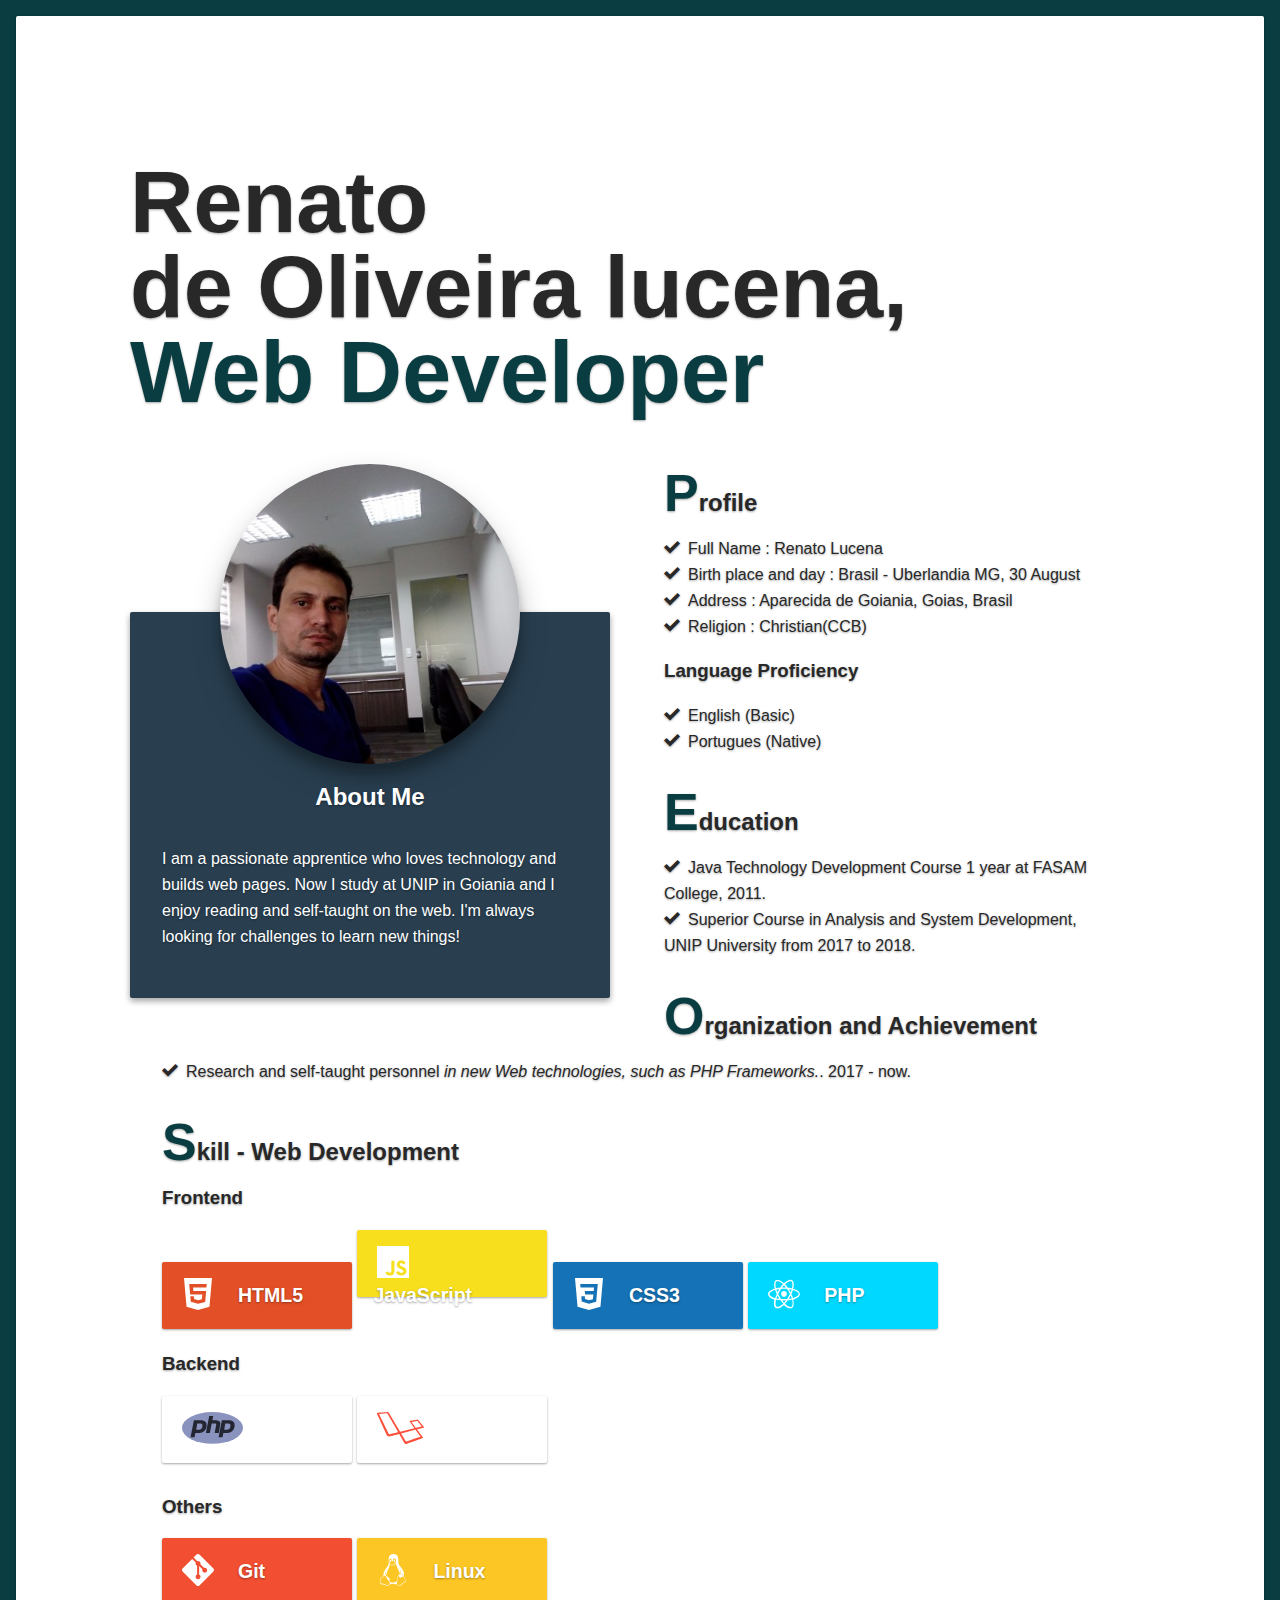
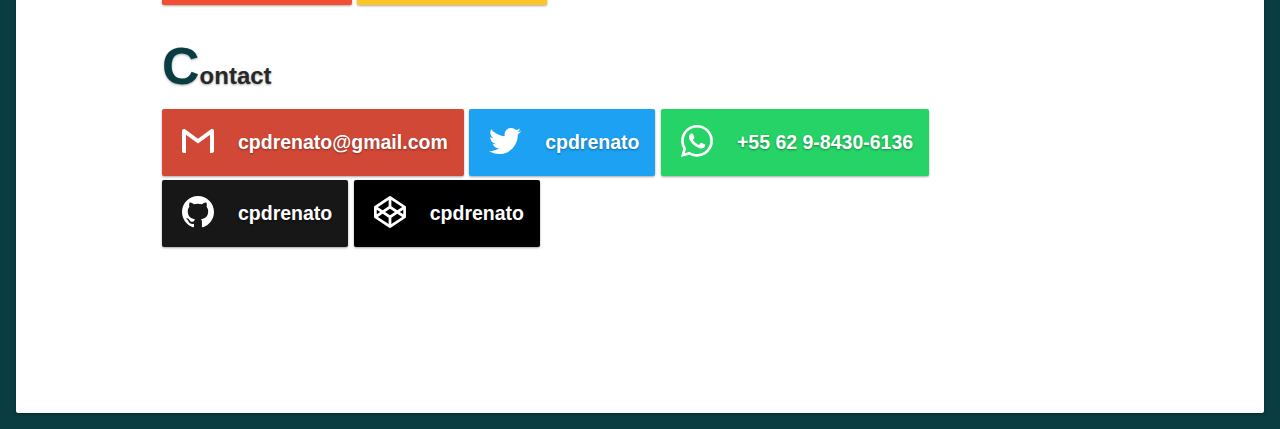
==== commit 5131a0bf: "rm texto" ====
--- a/cv/index.html
+++ b/cv/index.html
@@ -5,7 +5,7 @@
     <meta charset="utf-8">
     <meta name="viewport"
       content="width=device-width, initial-scale=1.0">
-    <title>Renato de Oliveira Lucena</title>
+    <title>Renato Lucena</title>
     <link rel="stylesheet"
       href="style/style.css">
     <link rel="stylesheet"
@@ -36,7 +36,7 @@
           <h2>Profile</h2>
 
           <ul>
-            <li><span class="icon-checkmark"></span>Full Name : Renato de Oliveira Lucena</li>
+            <li><span class="icon-checkmark"></span>Full Name : Renato Lucena</li>
             <li><span class="icon-checkmark"></span>Birth place and day : Brasil - Uberlandia MG, 30 August</li>
             <li><span class="icon-checkmark"></span>Address : Aparecida de Goiania, Goias, Brasil</li>
             <li><span class="icon-checkmark"></span>Religion : Christian(CCB)</li>
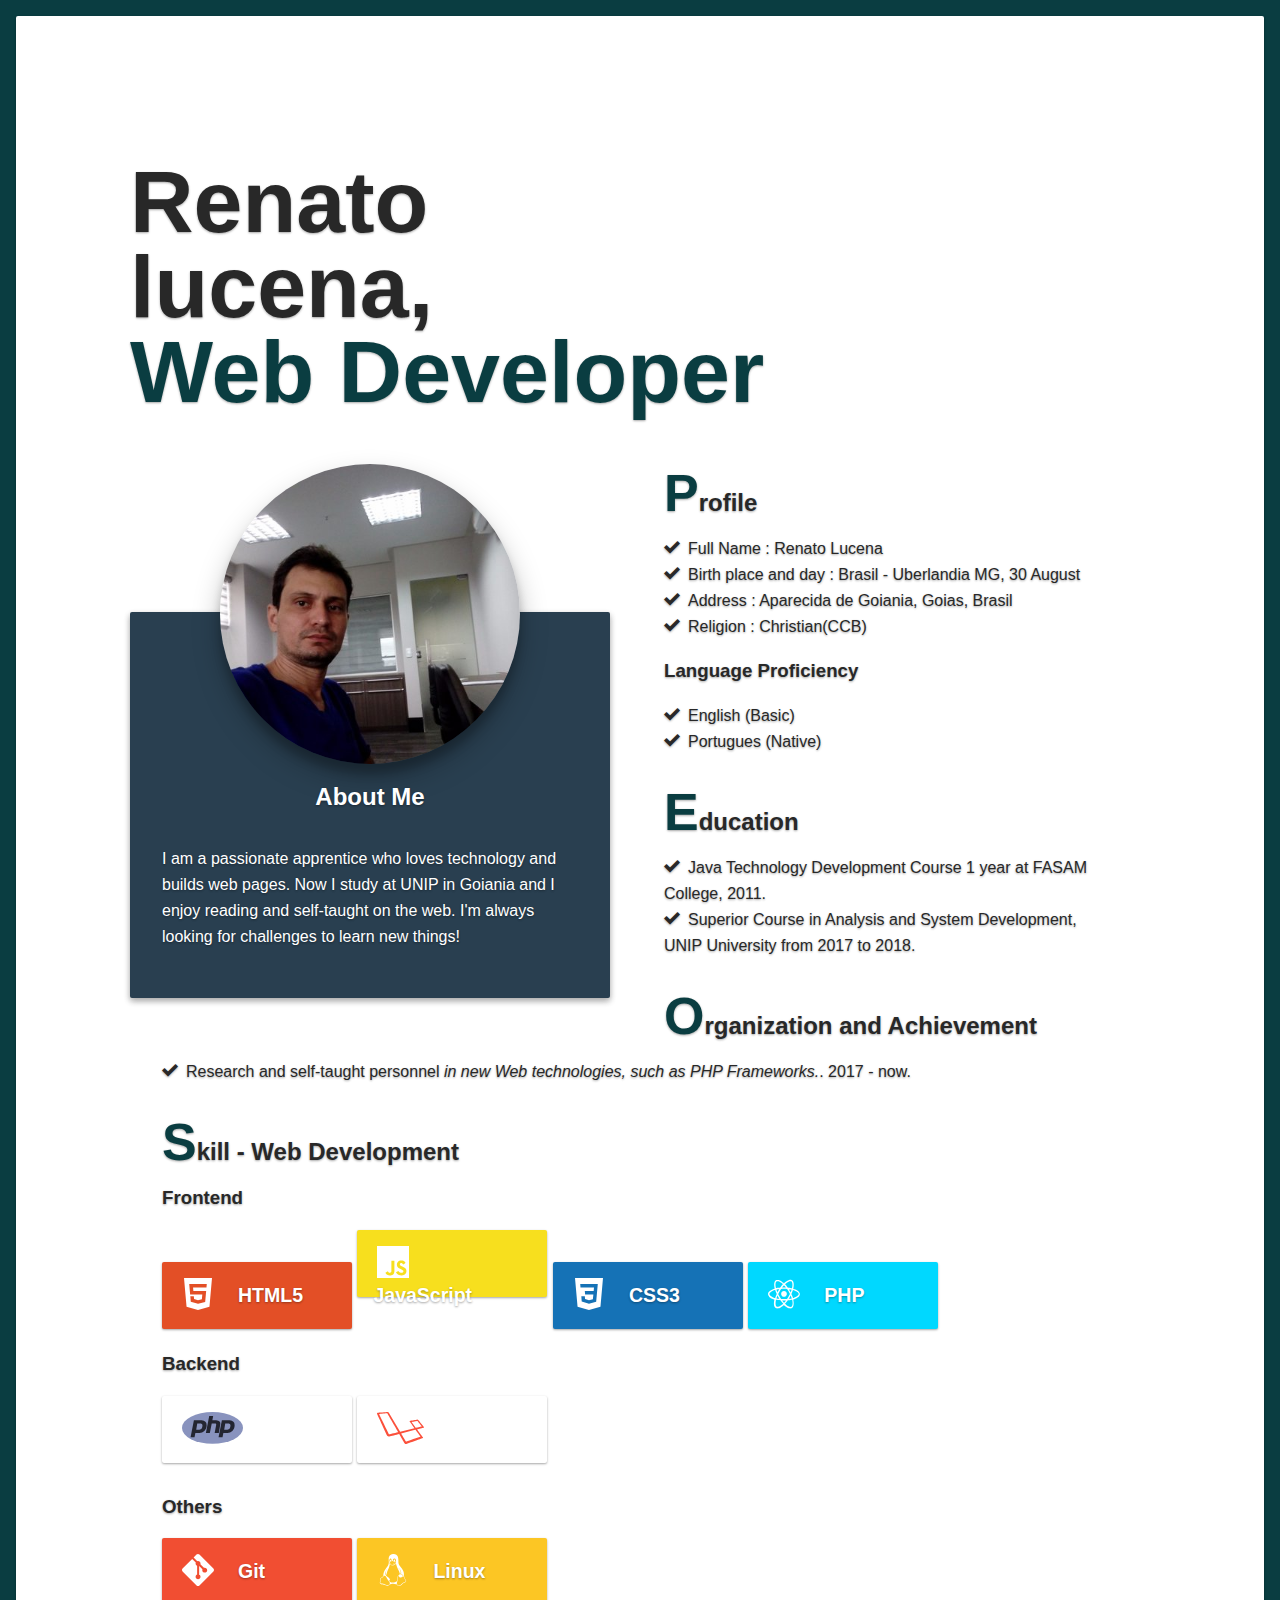
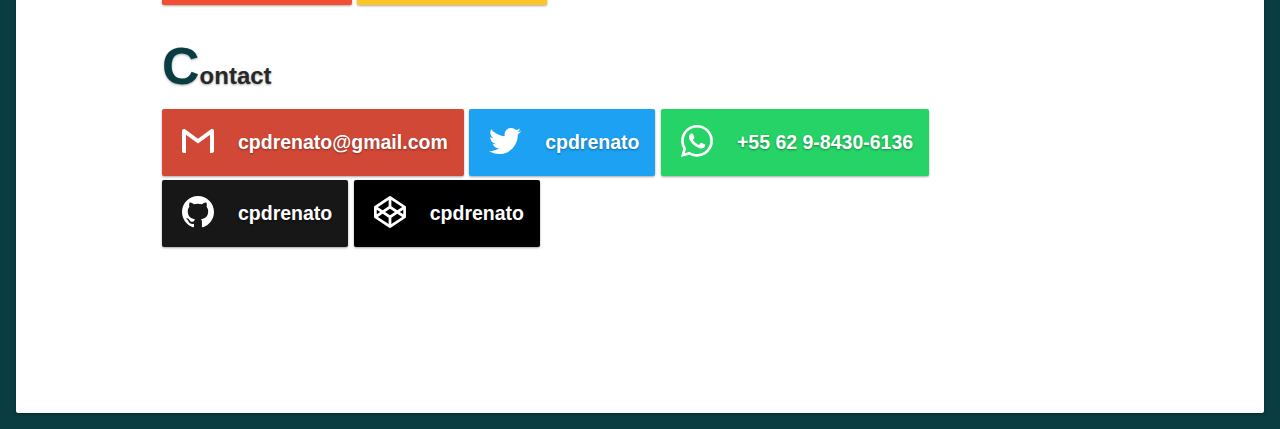
==== commit 97ee485c: "fix" ====
--- a/cv/index.html
+++ b/cv/index.html
@@ -16,7 +16,7 @@
 
     <header>
       <h1>Renato</h1>
-      <h1>de Oliveira lucena,</h1>
+      <h1>lucena,</h1>
       <h1>Web Developer</h1>
     </header>
 
